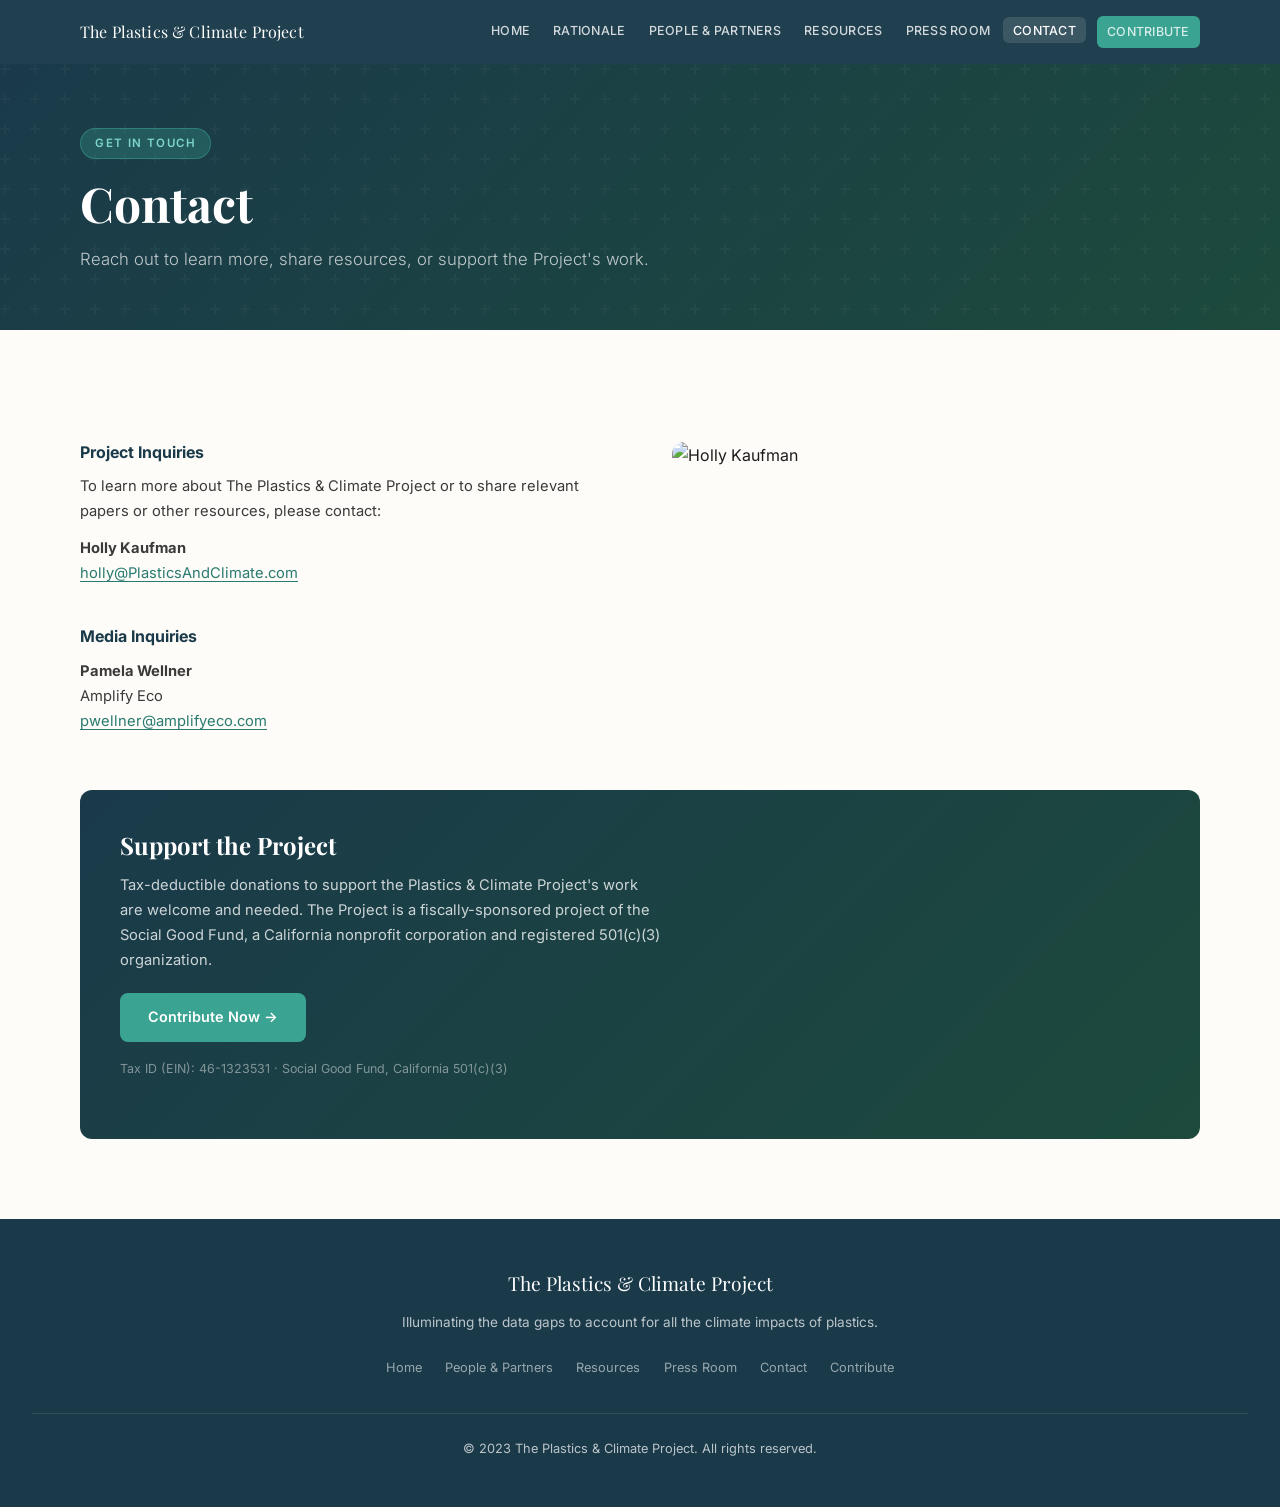
==== contact.html @ 8d539ed9 "Initial commit: Plastics & Climate Project static site" ====
<!DOCTYPE html>
<html lang="en">
<head>
  <meta charset="UTF-8" />
  <meta name="viewport" content="width=device-width, initial-scale=1.0" />
  <title>Contact — The Plastics & Climate Project</title>
  <link rel="preconnect" href="https://fonts.googleapis.com" />
  <link rel="preconnect" href="https://fonts.gstatic.com" crossorigin />
  <link href="https://fonts.googleapis.com/css2?family=Inter:wght@300;400;500;600;700&family=Playfair+Display:ital,wght@0,700;1,400&display=swap" rel="stylesheet" />
  <link rel="stylesheet" href="style.css" />
</head>
<body>

<nav>
  <div class="nav-inner">
    <a href="index.html" class="nav-logo">The Plastics &amp; Climate Project</a>
    <ul class="nav-links">
      <li><a href="index.html">Home</a></li>
      <li><a href="index.html#rationale">Rationale</a></li>
      <li><a href="people.html">People &amp; Partners</a></li>
      <li><a href="resources.html">Resources</a></li>
      <li><a href="pressroom.html">Press Room</a></li>
      <li><a href="contact.html" class="active">Contact</a></li>
      <li><a href="#contribute" class="btn btn-primary btn-sm" style="margin-left:0.5rem">Contribute</a></li>
    </ul>
  </div>
</nav>

<header class="page-header">
  <div class="page-header-inner">
    <div class="page-header-eyebrow">Get In Touch</div>
    <h1>Contact</h1>
    <p>Reach out to learn more, share resources, or support the Project's work.</p>
  </div>
</header>

<section>
  <div class="section-inner">
    <div class="contact-grid">

      <div>
        <div class="contact-block" style="margin-bottom:2.5rem">
          <h3>Project Inquiries</h3>
          <p>To learn more about The Plastics &amp; Climate Project or to share relevant papers or other resources, please contact:</p>
          <p style="margin-top:0.75rem">
            <strong>Holly Kaufman</strong><br />
            <a href="mailto:holly@PlasticsAndClimate.com">holly@PlasticsAndClimate.com</a>
          </p>
        </div>

        <div class="contact-block">
          <h3>Media Inquiries</h3>
          <p>
            <strong>Pamela Wellner</strong><br />
            Amplify Eco<br />
            <a href="mailto:pwellner@amplifyeco.com">pwellner@amplifyeco.com</a>
          </p>
        </div>
      </div>

      <div>
        <img
          src="https://static.wixstatic.com/media/f8175a_c49c880b55f847cea1c860c85aab61f8~mv2.jpg/v1/fill/w_400,h_530,al_c,q_80,usm_0.66_1.00_0.01,enc_avif,quality_auto/IMG_3328.jpg"
          alt="Holly Kaufman"
          style="width:100%;max-width:320px;border-radius:var(--r);display:block" />
      </div>

    </div>

    <div class="donate-box" id="contribute">
      <h3>Support the Project</h3>
      <p>
        Tax-deductible donations to support the Plastics &amp; Climate Project's work are welcome and needed.
        The Project is a fiscally-sponsored project of the Social Good Fund, a California nonprofit
        corporation and registered 501(c)(3) organization.
      </p>
      <a href="https://give.socialgoodfund.org/DonationPage" target="_blank" class="btn btn-primary">Contribute Now &rarr;</a>
      <p class="ein">Tax ID (EIN): 46-1323531 &middot; Social Good Fund, California 501(c)(3)</p>
    </div>
  </div>
</section>

<footer>
  <div class="footer-logo">The Plastics &amp; Climate Project</div>
  <p>Illuminating the data gaps to account for all the climate impacts of plastics.</p>
  <ul class="footer-nav">
    <li><a href="index.html">Home</a></li>
    <li><a href="people.html">People &amp; Partners</a></li>
    <li><a href="resources.html">Resources</a></li>
    <li><a href="pressroom.html">Press Room</a></li>
    <li><a href="contact.html">Contact</a></li>
    <li><a href="#contribute">Contribute</a></li>
  </ul>
  <div class="copyright">&copy; 2023 The Plastics &amp; Climate Project. All rights reserved.</div>
</footer>

</body>
</html>
---- style.css ----
*, *::before, *::after { box-sizing: border-box; margin: 0; padding: 0; }

:root {
  --ocean:    #1a3a4a;
  --teal:     #2a7a6f;
  --teal-lt:  #3aa391;
  --sand:     #f5f0e8;
  --warm-wht: #fdfcf9;
  --ink:      #1c1c1c;
  --muted:    #5a6670;
  --accent:   #e05c2a;
  --border:   #d6cfc3;
  --max:      1120px;
  --r:        12px;
}

html { scroll-behavior: smooth; }

body {
  font-family: 'Inter', sans-serif;
  background: var(--warm-wht);
  color: var(--ink);
  line-height: 1.7;
  font-size: 16px;
}

/* ── NAV ── */
nav {
  position: sticky;
  top: 0;
  z-index: 100;
  background: rgba(26,58,74,0.97);
  backdrop-filter: blur(8px);
  padding: 0 2rem;
}

.nav-inner {
  max-width: var(--max);
  margin: auto;
  display: flex;
  align-items: center;
  justify-content: space-between;
  height: 64px;
  gap: 1rem;
}

.nav-logo {
  font-family: 'Playfair Display', serif;
  font-size: 1rem;
  color: #fff;
  text-decoration: none;
  letter-spacing: 0.01em;
  line-height: 1.3;
  flex-shrink: 0;
}

.nav-links {
  display: flex;
  gap: 0.15rem;
  list-style: none;
  flex-wrap: wrap;
}

.nav-links a {
  color: rgba(255,255,255,0.8);
  text-decoration: none;
  font-size: 0.78rem;
  font-weight: 500;
  padding: 0.35rem 0.65rem;
  border-radius: 6px;
  transition: background 0.2s, color 0.2s;
  letter-spacing: 0.02em;
  text-transform: uppercase;
  white-space: nowrap;
}

.nav-links a:hover,
.nav-links a.active {
  background: rgba(255,255,255,0.12);
  color: #fff;
}

/* ── HERO ── */
.hero {
  background: linear-gradient(135deg, var(--ocean) 0%, #0f2a38 40%, #1c4a3c 100%);
  color: #fff;
  padding: 7rem 2rem 6rem;
  text-align: center;
  position: relative;
  overflow: hidden;
}

.hero::before {
  content: '';
  position: absolute;
  inset: 0;
  background: url("data:image/svg+xml,%3Csvg width='60' height='60' viewBox='0 0 60 60' xmlns='http://www.w3.org/2000/svg'%3E%3Cg fill='none' fill-rule='evenodd'%3E%3Cg fill='%23ffffff' fill-opacity='0.03'%3E%3Cpath d='M36 34v-4h-2v4h-4v2h4v4h2v-4h4v-2h-4zm0-30V0h-2v4h-4v2h4v4h2V6h4V4h-4zM6 34v-4H4v4H0v2h4v4h2v-4h4v-2H6zM6 4V0H4v4H0v2h4v4h2V6h4V4H6z'/%3E%3C/g%3E%3C/g%3E%3C/svg%3E");
}

.hero-eyebrow {
  display: inline-block;
  background: rgba(58,163,145,0.3);
  border: 1px solid rgba(58,163,145,0.5);
  color: #7dd4c8;
  font-size: 0.75rem;
  font-weight: 600;
  letter-spacing: 0.12em;
  text-transform: uppercase;
  padding: 0.35rem 1rem;
  border-radius: 999px;
  margin-bottom: 1.5rem;
  position: relative;
}

.hero h1 {
  font-family: 'Playfair Display', serif;
  font-size: clamp(2.4rem, 5vw, 3.8rem);
  font-weight: 700;
  line-height: 1.15;
  max-width: 800px;
  margin: 0 auto 1.25rem;
  position: relative;
}

.hero-sub {
  font-size: 1.15rem;
  color: rgba(255,255,255,0.75);
  max-width: 640px;
  margin: 0 auto 2.5rem;
  font-weight: 300;
  position: relative;
}

.hero-cta {
  display: inline-flex;
  gap: 1rem;
  flex-wrap: wrap;
  justify-content: center;
  position: relative;
}

/* ── PAGE HEADER (non-home pages) ── */
.page-header {
  background: linear-gradient(135deg, var(--ocean) 0%, #1c4a3c 100%);
  color: #fff;
  padding: 4rem 2rem 3.5rem;
  position: relative;
  overflow: hidden;
}

.page-header::before {
  content: '';
  position: absolute;
  inset: 0;
  background: url("data:image/svg+xml,%3Csvg width='60' height='60' viewBox='0 0 60 60' xmlns='http://www.w3.org/2000/svg'%3E%3Cg fill='none' fill-rule='evenodd'%3E%3Cg fill='%23ffffff' fill-opacity='0.03'%3E%3Cpath d='M36 34v-4h-2v4h-4v2h4v4h2v-4h4v-2h-4zm0-30V0h-2v4h-4v2h4v4h2V6h4V4h-4zM6 34v-4H4v4H0v2h4v4h2v-4h4v-2H6zM6 4V0H4v4H0v2h4v4h2V6h4V4H6z'/%3E%3C/g%3E%3C/g%3E%3C/svg%3E");
}

.page-header-inner {
  max-width: var(--max);
  margin: auto;
  position: relative;
}

.page-header-eyebrow {
  display: inline-block;
  background: rgba(58,163,145,0.3);
  border: 1px solid rgba(58,163,145,0.5);
  color: #7dd4c8;
  font-size: 0.72rem;
  font-weight: 600;
  letter-spacing: 0.12em;
  text-transform: uppercase;
  padding: 0.3rem 0.9rem;
  border-radius: 999px;
  margin-bottom: 1rem;
}

.page-header h1 {
  font-family: 'Playfair Display', serif;
  font-size: clamp(1.8rem, 4vw, 3rem);
  font-weight: 700;
  line-height: 1.2;
  margin-bottom: 0.75rem;
}

.page-header p {
  font-size: 1.05rem;
  color: rgba(255,255,255,0.72);
  max-width: 600px;
  font-weight: 300;
}

/* ── BUTTONS ── */
.btn {
  display: inline-block;
  padding: 0.75rem 1.75rem;
  border-radius: 8px;
  font-weight: 600;
  font-size: 0.9rem;
  text-decoration: none;
  transition: all 0.2s;
  cursor: pointer;
  font-family: 'Inter', sans-serif;
}

.btn-primary {
  background: var(--teal-lt);
  color: #fff;
}
.btn-primary:hover { background: #4bbdaf; transform: translateY(-1px); box-shadow: 0 6px 20px rgba(58,163,145,0.4); }

.btn-outline {
  background: transparent;
  color: #fff;
  border: 1.5px solid rgba(255,255,255,0.4);
}
.btn-outline:hover { background: rgba(255,255,255,0.1); border-color: rgba(255,255,255,0.7); }

.btn-teal {
  background: var(--teal);
  color: #fff;
}
.btn-teal:hover { background: var(--teal-lt); transform: translateY(-1px); }

.btn-sm {
  padding: 0.5rem 1.1rem;
  font-size: 0.82rem;
}

/* ── STATS BAND ── */
.stats {
  background: var(--sand);
  padding: 3rem 2rem;
  border-bottom: 1px solid var(--border);
}

.stats-inner {
  max-width: var(--max);
  margin: auto;
  display: grid;
  grid-template-columns: repeat(auto-fit, minmax(220px, 1fr));
  gap: 2rem;
}

.stat { text-align: center; }

.stat-num {
  font-family: 'Playfair Display', serif;
  font-size: 2.4rem;
  font-weight: 700;
  color: var(--teal);
  line-height: 1;
  margin-bottom: 0.4rem;
}

.stat-label {
  font-size: 0.85rem;
  color: var(--muted);
  font-weight: 500;
}

/* ── SECTION BASE ── */
section { padding: 5rem 2rem; }

.section-inner {
  max-width: var(--max);
  margin: auto;
}

.section-tag {
  font-size: 0.72rem;
  font-weight: 700;
  letter-spacing: 0.14em;
  text-transform: uppercase;
  color: var(--teal);
  margin-bottom: 0.75rem;
  display: block;
}

h2 {
  font-family: 'Playfair Display', serif;
  font-size: clamp(1.8rem, 3vw, 2.6rem);
  line-height: 1.2;
  margin-bottom: 1rem;
}

h3 { line-height: 1.3; }

.lead {
  font-size: 1.05rem;
  color: var(--muted);
  max-width: 700px;
  margin-bottom: 2.5rem;
  line-height: 1.7;
}

/* ── OVERVIEW ── */
#overview { background: var(--warm-wht); }

.two-col {
  display: grid;
  grid-template-columns: 1fr 1fr;
  gap: 4rem;
  align-items: start;
}

.body-copy p {
  margin-bottom: 1.25rem;
  color: #3a3a3a;
}

.body-copy a {
  color: var(--teal);
  text-decoration: underline;
  text-underline-offset: 3px;
}

/* ── PULLQUOTE ── */
.pullquote {
  background: linear-gradient(135deg, var(--ocean), #1c4a3c);
  color: #fff;
  border-radius: var(--r);
  padding: 2.5rem 2.5rem 2rem;
  position: relative;
}

.pullquote::before {
  content: '\201C';
  font-family: 'Playfair Display', serif;
  font-size: 5rem;
  line-height: 1;
  color: rgba(58,163,145,0.5);
  position: absolute;
  top: 0.5rem;
  left: 1.5rem;
}

.pullquote p {
  font-size: 1.05rem;
  font-style: italic;
  line-height: 1.7;
  margin-bottom: 1.25rem;
  padding-top: 1.5rem;
  color: rgba(255,255,255,0.92);
}

.pullquote-attr {
  font-size: 0.85rem;
  font-weight: 600;
  color: var(--teal-lt);
  letter-spacing: 0.04em;
}

/* ── IMPACT CARDS ── */
.impact-cards {
  display: grid;
  grid-template-columns: repeat(auto-fit, minmax(280px, 1fr));
  gap: 1.5rem;
  margin-top: 2.5rem;
}

.impact-card {
  background: var(--warm-wht);
  border: 1px solid var(--border);
  border-radius: var(--r);
  padding: 2rem;
  position: relative;
  overflow: hidden;
}

.impact-card::after {
  content: '';
  position: absolute;
  top: 0; left: 0;
  width: 4px; height: 100%;
  background: var(--teal);
}

.impact-card-num {
  font-family: 'Playfair Display', serif;
  font-size: 2rem;
  color: var(--teal);
  font-weight: 700;
  margin-bottom: 0.5rem;
}

.impact-card h3 {
  font-size: 1rem;
  font-weight: 700;
  margin-bottom: 0.6rem;
  color: var(--ocean);
}

.impact-card p {
  font-size: 0.9rem;
  color: var(--muted);
  line-height: 1.6;
}

/* ── FACTS ── */
.facts-grid {
  display: grid;
  grid-template-columns: repeat(auto-fit, minmax(300px, 1fr));
  gap: 1.25rem;
  margin-top: 2.5rem;
}

.fact-item {
  display: flex;
  gap: 1rem;
  padding: 1.25rem;
  background: var(--warm-wht);
  border-radius: var(--r);
  border: 1px solid var(--border);
}

.fact-dot {
  width: 10px; height: 10px;
  border-radius: 50%;
  background: var(--accent);
  flex-shrink: 0;
  margin-top: 0.55rem;
}

.fact-item p {
  font-size: 0.92rem;
  color: #3a3a3a;
  line-height: 1.6;
}

/* ── DELIVERABLES ── */
.deliverables-list {
  display: grid;
  grid-template-columns: repeat(auto-fit, minmax(240px, 1fr));
  gap: 1.25rem;
  margin-top: 2.5rem;
}

.deliverable {
  background: var(--sand);
  border-radius: var(--r);
  padding: 1.75rem;
  border: 1px solid var(--border);
}

.deliverable-icon {
  width: 44px; height: 44px;
  background: var(--ocean);
  border-radius: 10px;
  display: flex;
  align-items: center;
  justify-content: center;
  margin-bottom: 1rem;
  font-size: 1.2rem;
}

.deliverable h3 {
  font-size: 0.95rem;
  font-weight: 700;
  color: var(--ocean);
  margin-bottom: 0.4rem;
}

.deliverable p {
  font-size: 0.85rem;
  color: var(--muted);
  line-height: 1.55;
}

/* ── DARK SECTION ── */
.dark-section {
  background: linear-gradient(135deg, var(--ocean) 0%, #1c4a3c 100%);
  color: #fff;
}

.dark-section .section-tag { color: var(--teal-lt); }
.dark-section h2 { color: #fff; }
.dark-section .lead { color: rgba(255,255,255,0.7); }

/* ── PERSON CARDS ── */
.people-grid {
  display: grid;
  grid-template-columns: repeat(auto-fit, minmax(300px, 1fr));
  gap: 2rem;
  margin-top: 2.5rem;
}

.person-card {
  background: var(--sand);
  border: 1px solid var(--border);
  border-radius: var(--r);
  overflow: hidden;
}

.person-photo {
  width: 100%;
  height: 220px;
  object-fit: cover;
  object-position: top;
  display: block;
  background: var(--border);
}

.person-body { padding: 1.5rem; }

.person-role {
  font-size: 0.72rem;
  font-weight: 700;
  letter-spacing: 0.1em;
  text-transform: uppercase;
  color: var(--teal);
  margin-bottom: 0.4rem;
}

.person-name {
  font-family: 'Playfair Display', serif;
  font-size: 1.2rem;
  font-weight: 700;
  color: var(--ocean);
  margin-bottom: 0.3rem;
}

.person-title {
  font-size: 0.82rem;
  color: var(--muted);
  font-style: italic;
  margin-bottom: 0.9rem;
}

.person-bio {
  font-size: 0.85rem;
  color: #3a3a3a;
  line-height: 1.65;
}

/* ── ADVISORY BOARD ── */
.board-grid {
  display: grid;
  grid-template-columns: repeat(auto-fit, minmax(300px, 1fr));
  gap: 1.25rem;
  margin-top: 2rem;
}

.board-member {
  background: var(--warm-wht);
  border: 1px solid var(--border);
  border-radius: var(--r);
  padding: 1.5rem;
  display: flex;
  gap: 1rem;
}

.board-initial {
  width: 44px; height: 44px;
  border-radius: 50%;
  background: var(--ocean);
  color: #fff;
  font-family: 'Playfair Display', serif;
  font-size: 1.1rem;
  font-weight: 700;
  display: flex;
  align-items: center;
  justify-content: center;
  flex-shrink: 0;
}

.board-member h3 {
  font-size: 0.95rem;
  font-weight: 700;
  color: var(--ocean);
  margin-bottom: 0.3rem;
}

.board-member p {
  font-size: 0.82rem;
  color: var(--muted);
  line-height: 1.5;
}

/* ── PUBLICATIONS ── */
.pub-cards {
  display: grid;
  grid-template-columns: repeat(auto-fit, minmax(300px, 1fr));
  gap: 1.5rem;
  margin-top: 2.5rem;
}

.pub-card {
  background: rgba(255,255,255,0.07);
  border: 1px solid rgba(255,255,255,0.15);
  border-radius: var(--r);
  padding: 2rem;
  transition: background 0.2s;
}

.pub-card:hover { background: rgba(255,255,255,0.12); }

.pub-type {
  font-size: 0.72rem;
  font-weight: 700;
  letter-spacing: 0.12em;
  text-transform: uppercase;
  color: var(--teal-lt);
  margin-bottom: 0.75rem;
}

.pub-card h3 {
  font-size: 1rem;
  font-weight: 600;
  line-height: 1.4;
  margin-bottom: 0.75rem;
  color: rgba(255,255,255,0.95);
}

.pub-card p {
  font-size: 0.85rem;
  color: rgba(255,255,255,0.6);
  line-height: 1.55;
  margin-bottom: 1.25rem;
}

/* ── REPORT FEATURE ── */
.report-feature {
  display: grid;
  grid-template-columns: auto 1fr;
  gap: 3rem;
  align-items: start;
  background: var(--sand);
  border-radius: var(--r);
  padding: 2.5rem;
  border: 1px solid var(--border);
  margin-top: 2rem;
}

.report-cover {
  width: 160px;
  border-radius: 8px;
  box-shadow: 0 8px 30px rgba(0,0,0,0.15);
  display: block;
}

.report-links {
  display: flex;
  flex-wrap: wrap;
  gap: 0.75rem;
  margin-top: 1.25rem;
}

.report-body h3 {
  font-family: 'Playfair Display', serif;
  font-size: 1.3rem;
  color: var(--ocean);
  margin-bottom: 0.5rem;
}

.report-body .report-authors {
  font-size: 0.85rem;
  color: var(--muted);
  margin-bottom: 1rem;
}

.report-body p {
  font-size: 0.92rem;
  color: #3a3a3a;
  line-height: 1.7;
  margin-bottom: 0.8rem;
}

/* ── VIDEOS ── */
.videos-grid {
  display: grid;
  grid-template-columns: repeat(auto-fit, minmax(280px, 1fr));
  gap: 1.5rem;
  margin-top: 2rem;
}

.video-card {
  background: var(--sand);
  border: 1px solid var(--border);
  border-radius: var(--r);
  overflow: hidden;
}

.video-thumb {
  width: 100%;
  height: 175px;
  object-fit: cover;
  display: block;
  background: var(--ocean);
}

.video-body { padding: 1.25rem; }

.video-body h3 {
  font-size: 0.95rem;
  font-weight: 700;
  color: var(--ocean);
  margin-bottom: 0.4rem;
  line-height: 1.4;
}

.video-body p {
  font-size: 0.8rem;
  color: var(--muted);
  line-height: 1.5;
}

/* ── REPOSITORY ── */
.repo-category { margin-bottom: 3rem; }

.repo-category-header {
  display: flex;
  align-items: center;
  gap: 1rem;
  margin-bottom: 1.25rem;
  padding-bottom: 0.75rem;
  border-bottom: 2px solid var(--border);
}

.repo-category-img {
  width: 80px;
  height: 56px;
  object-fit: cover;
  border-radius: 6px;
  flex-shrink: 0;
}

.repo-category-header h3 {
  font-size: 1.05rem;
  font-weight: 700;
  color: var(--ocean);
}

.repo-papers {
  list-style: none;
  display: grid;
  gap: 0.6rem;
}

.repo-papers li {
  font-size: 0.88rem;
  color: #3a3a3a;
  padding: 0.6rem 1rem;
  background: var(--sand);
  border-radius: 8px;
  border: 1px solid var(--border);
  line-height: 1.5;
}

/* ── PRESS ── */
.press-grid {
  display: grid;
  grid-template-columns: repeat(auto-fit, minmax(300px, 1fr));
  gap: 1.25rem;
  margin-top: 2rem;
}

.press-card {
  background: var(--warm-wht);
  border: 1px solid var(--border);
  border-radius: var(--r);
  overflow: hidden;
  transition: box-shadow 0.2s, transform 0.2s;
  display: flex;
  flex-direction: column;
}

.press-card:hover {
  box-shadow: 0 6px 24px rgba(0,0,0,0.08);
  transform: translateY(-2px);
}

.press-thumb {
  width: 100%;
  height: 160px;
  object-fit: cover;
  display: block;
  background: var(--sand);
}

.press-body { padding: 1.25rem; flex: 1; display: flex; flex-direction: column; }

.press-outlet {
  font-size: 0.72rem;
  font-weight: 700;
  letter-spacing: 0.1em;
  text-transform: uppercase;
  color: var(--teal);
  margin-bottom: 0.5rem;
}

.press-body h3 {
  font-size: 0.95rem;
  font-weight: 600;
  color: var(--ink);
  line-height: 1.45;
  flex: 1;
  margin-bottom: 1rem;
}

.press-body a.read-link {
  font-size: 0.8rem;
  font-weight: 600;
  color: var(--teal);
  text-decoration: none;
  display: inline-flex;
  align-items: center;
  gap: 0.3rem;
}

.press-body a.read-link:hover { color: var(--teal-lt); }

/* ── CONTACT ── */
.contact-grid {
  display: grid;
  grid-template-columns: 1fr 1fr;
  gap: 4rem;
  margin-top: 2rem;
}

.contact-block h3 {
  font-size: 1rem;
  font-weight: 700;
  color: var(--ocean);
  margin-bottom: 0.75rem;
}

.contact-block p {
  font-size: 0.92rem;
  color: #3a3a3a;
  line-height: 1.7;
  margin-bottom: 0.5rem;
}

.contact-block a {
  color: var(--teal);
  text-decoration: underline;
  text-underline-offset: 3px;
}

.donate-box {
  background: linear-gradient(135deg, var(--ocean), #1c4a3c);
  color: #fff;
  border-radius: var(--r);
  padding: 2.5rem;
  margin-top: 3rem;
}

.donate-box h3 {
  font-family: 'Playfair Display', serif;
  font-size: 1.5rem;
  margin-bottom: 0.75rem;
}

.donate-box p {
  font-size: 0.92rem;
  color: rgba(255,255,255,0.78);
  line-height: 1.7;
  margin-bottom: 1.25rem;
  max-width: 540px;
}

.donate-box .ein {
  font-size: 0.78rem;
  color: rgba(255,255,255,0.45);
  margin-top: 1rem;
}

/* ── FOOTER ── */
footer {
  background: var(--ocean);
  color: rgba(255,255,255,0.7);
  padding: 3rem 2rem;
  text-align: center;
}

.footer-logo {
  font-family: 'Playfair Display', serif;
  font-size: 1.2rem;
  color: #fff;
  margin-bottom: 0.75rem;
}

footer p { font-size: 0.85rem; line-height: 1.6; }
footer a { color: var(--teal-lt); text-decoration: none; }
footer a:hover { text-decoration: underline; }

.footer-nav {
  display: flex;
  justify-content: center;
  flex-wrap: wrap;
  gap: 0.25rem;
  margin: 1.25rem 0;
  list-style: none;
}

.footer-nav a {
  font-size: 0.8rem;
  color: rgba(255,255,255,0.55);
  text-decoration: none;
  padding: 0.2rem 0.6rem;
}

.footer-nav a:hover { color: rgba(255,255,255,0.9); }

.footer-refs {
  max-width: 760px;
  margin: 2rem auto 0;
  text-align: left;
  border-top: 1px solid rgba(255,255,255,0.1);
  padding-top: 2rem;
}

.footer-refs h4 {
  font-size: 0.75rem;
  font-weight: 700;
  letter-spacing: 0.1em;
  text-transform: uppercase;
  color: rgba(255,255,255,0.35);
  margin-bottom: 1rem;
}

.footer-refs ol {
  padding-left: 1.25rem;
  font-size: 0.78rem;
  line-height: 1.8;
  color: rgba(255,255,255,0.4);
}

.copyright {
  margin-top: 2rem;
  padding-top: 1.5rem;
  border-top: 1px solid rgba(255,255,255,0.1);
  font-size: 0.8rem;
}

/* ── RESPONSIVE ── */
@media (max-width: 800px) {
  .two-col,
  .contact-grid,
  .report-feature { grid-template-columns: 1fr; gap: 2rem; }
  .nav-links { display: none; }
  .report-feature { padding: 1.5rem; }
  .report-cover { width: 120px; }
}

@media (max-width: 500px) {
  section { padding: 3rem 1.25rem; }
  .hero { padding: 4rem 1.25rem 3.5rem; }
  .page-header { padding: 3rem 1.25rem 2.5rem; }
}
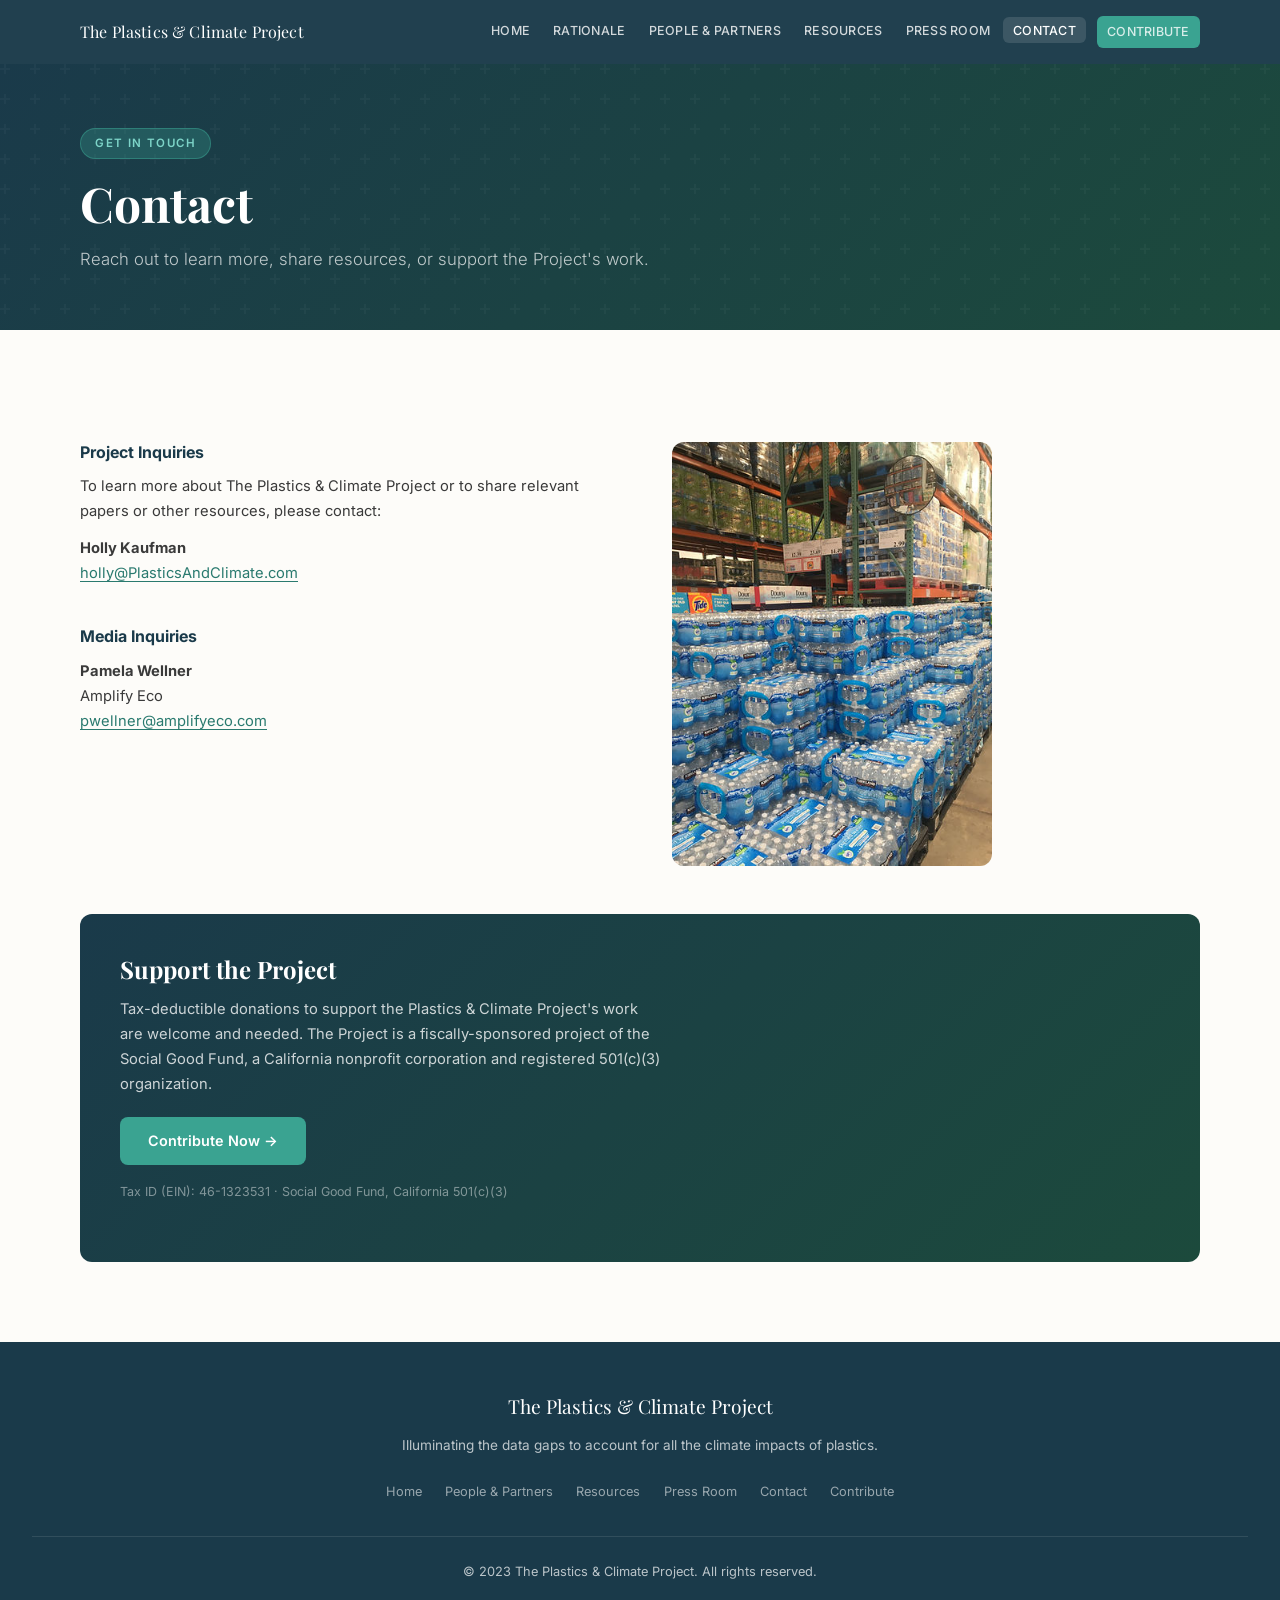
==== commit 628c1fb0: "Download images locally and update HTML to use local paths" ====
--- a/contact.html
+++ b/contact.html
@@ -60,7 +60,7 @@
 
       <div>
         <img
-          src="https://static.wixstatic.com/media/f8175a_c49c880b55f847cea1c860c85aab61f8~mv2.jpg/v1/fill/w_400,h_530,al_c,q_80,usm_0.66_1.00_0.01,enc_avif,quality_auto/IMG_3328.jpg"
+          src="images/f8175a_c49c880b55f847cea1c860c85aab61f8.jpg"
           alt="Holly Kaufman"
           style="width:100%;max-width:320px;border-radius:var(--r);display:block" />
       </div>
